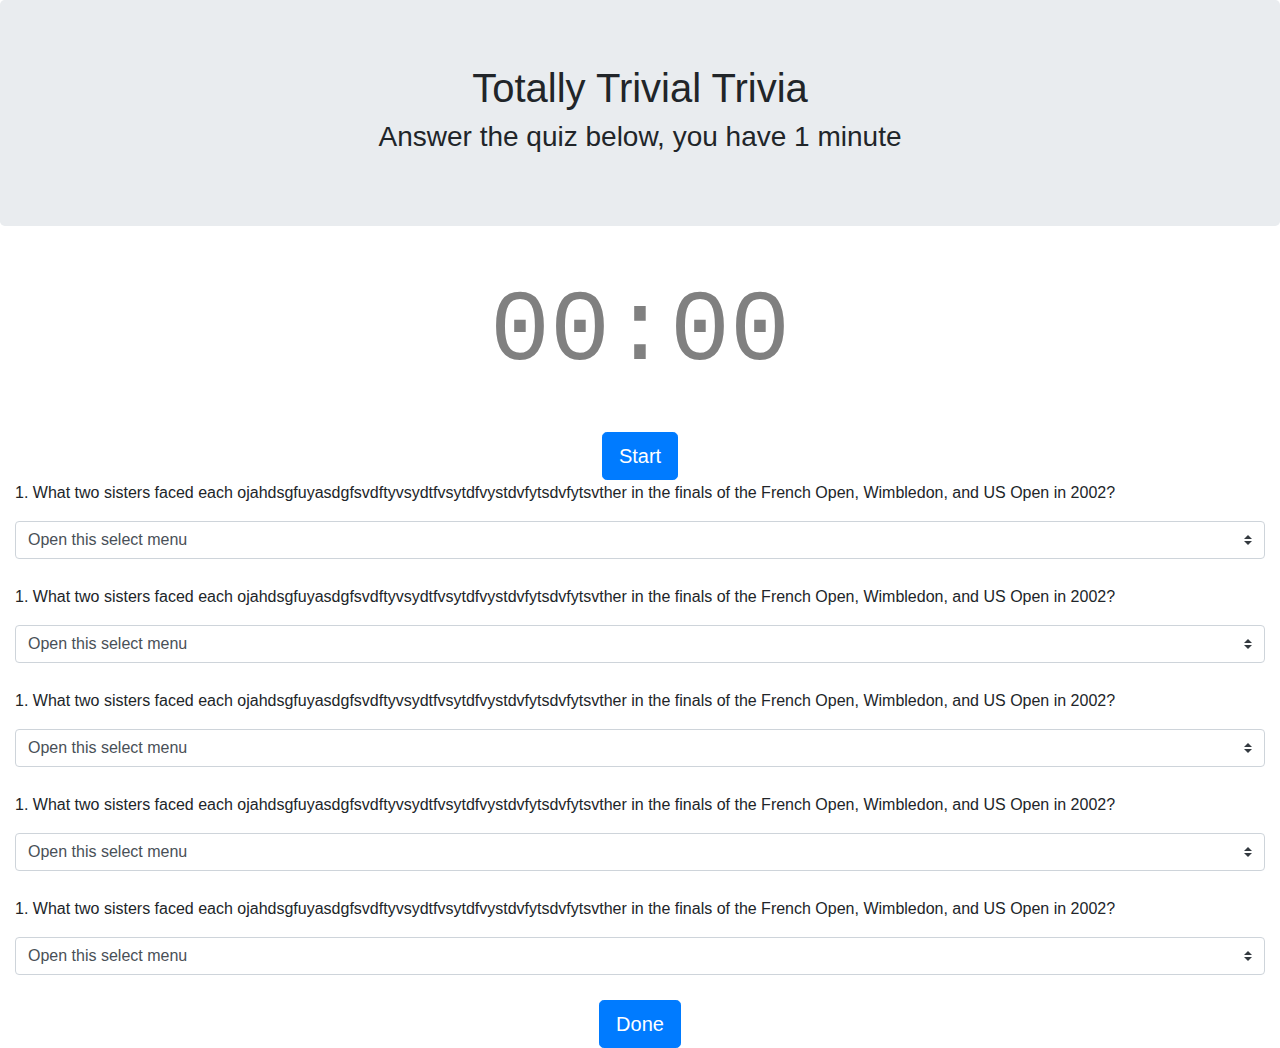
==== index.html @ 662e0940 "first changes" ====
<!DOCTYPE html>
<html lang="en">

<head>
    <meta charset="UTF-8">
    <meta name="viewport" content="width=device-width, initial-scale=1.0">
    <meta http-equiv="X-UA-Compatible" content="ie=edge">
    <title>Trivia Game</title>
    <script type="text/javascript" src="https://cdnjs.cloudflare.com/ajax/libs/jquery/3.2.1/jquery.min.js"></script>
    <link rel="stylesheet" href="https://maxcdn.bootstrapcdn.com/bootstrap/4.0.0/css/bootstrap.min.css">
    <link rel="stylesheet" type="text/css" href="assets/css/style.css">
</head>

<body>

    <script src="assets/javascript/app.js"></script>

    <div class="jumbotron">
        <h1 class="text-center">Totally Trivial Trivia</h1>
        <h3 class="text-center">Answer the quiz below, you have 1 minute</h3>
    </div>

    <div class="container">
        <div class="row">
            <div class="col-md">
            </div>
            <div class="col-md">
                <div id="display">00:00</div>
            </div>
            <div class="col-md">
            </div>
        </div>
    </div>

    <br>

    <div class="container">
            <div class="row">
                <div class="col-md">
                </div>
                <div class="col-md-auto">
                    <button type="button" id="start-quiz" class="btn btn-primary btn-lg">Start</button>
                </div>
                <div class="col-md">
                </div>
            </div>
        </div>


    <div>
        <div class="col-md-auto">
        </div>
        <div class="col-md-auto">
            <p>1. What two sisters faced each ojahdsgfuyasdgfsvdftyvsydtfvsytdfvystdvfytsdvfytsvther in the finals of
                the French Open, Wimbledon, and US Open in 2002?</p>
            <select class="custom-select">
                <option selected>Open this select menu</option>
                <option value="1">Venus and Serena Williams</option>
                <option value="2">Ana Kournikova</option>
                <option value="3">Maria Sharapova</option>
            </select>
        </div>
        <div class="col-md-auto">
        </div>
    </div>

    <br>

    <div>
        <div class="col-md-auto">
        </div>
        <div class="col-md-auto">
            <p>1. What two sisters faced each ojahdsgfuyasdgfsvdftyvsydtfvsytdfvystdvfytsdvfytsvther in the finals of
                the French Open, Wimbledon, and US Open in 2002?</p>
            <select class="custom-select">
                <option selected>Open this select menu</option>
                <option value="1">Venus and Serena Williams</option>
                <option value="2">Ana Kournikova</option>
                <option value="3">Maria Sharapova</option>
            </select>
        </div>
        <div class="col-md-auto">
        </div>
    </div>

    <br>

    <div>
        <div class="col-md-auto">
        </div>
        <div class="col-md-auto">
            <p>1. What two sisters faced each ojahdsgfuyasdgfsvdftyvsydtfvsytdfvystdvfytsdvfytsvther in the finals of
                the French Open, Wimbledon, and US Open in 2002?</p>
            <select class="custom-select">
                <option selected>Open this select menu</option>
                <option value="1">Venus and Serena Williams</option>
                <option value="2">Ana Kournikova</option>
                <option value="3">Maria Sharapova</option>
            </select>
        </div>
        <div class="col-md-auto">
        </div>
    </div>

    <br>

    <div>
        <div class="col-md-auto">
        </div>
        <div class="col-md-auto">
            <p>1. What two sisters faced each ojahdsgfuyasdgfsvdftyvsydtfvsytdfvystdvfytsdvfytsvther in the finals of
                the French Open, Wimbledon, and US Open in 2002?</p>
            <select class="custom-select">
                <option selected>Open this select menu</option>
                <option value="1">Venus and Serena Williams</option>
                <option value="2">Ana Kournikova</option>
                <option value="3">Maria Sharapova</option>
            </select>
        </div>
        <div class="col-md-auto">
        </div>
    </div>

    <br>

    <div>
        <div class="col-md-auto">
        </div>
        <div class="col-md-auto">
            <p>1. What two sisters faced each ojahdsgfuyasdgfsvdftyvsydtfvsytdfvystdvfytsdvfytsvther in the finals of
                the French Open, Wimbledon, and US Open in 2002?</p>
            <select class="custom-select">
                <option selected>Open this select menu</option>
                <option value="1">Venus and Serena Williams</option>
                <option value="2">Ana Kournikova</option>
                <option value="3">Maria Sharapova</option>
            </select>
        </div>
        <div class="col-md-auto">
        </div>
    </div>

    <br>

    <div class="container">
        <div class="row">
            <div class="col-md">
            </div>
            <div class="col-md-auto">
                <button type="button" id="done-quiz" class="btn btn-primary btn-lg">Done</button>
            </div>
            <div class="col-md">
            </div>
        </div>
    </div>

</body>

</html>
---- assets/css/style.css ----
#display {
    font-family: monospace;
    font-size: 100px;
    color: gray;
    text-align: center;
}
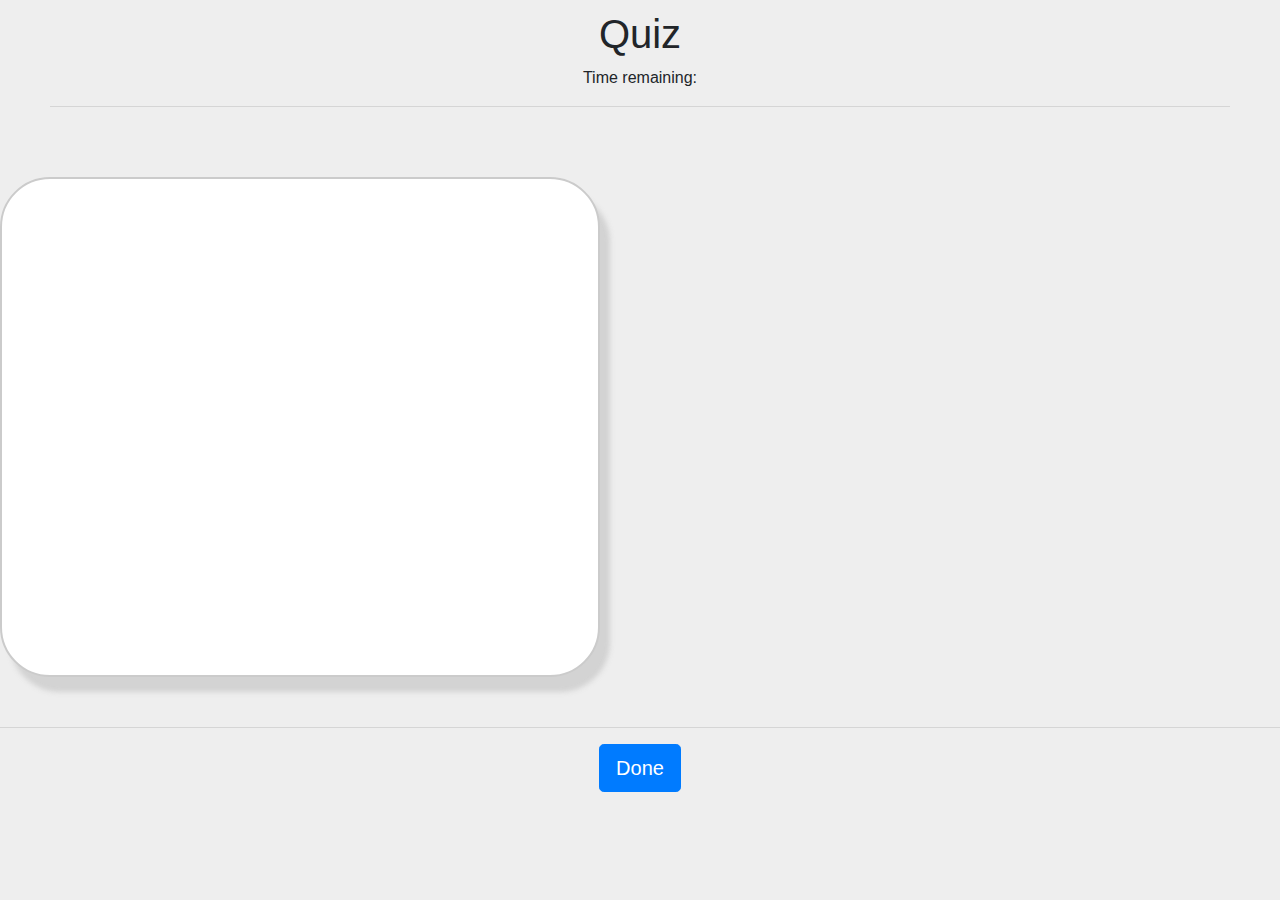
==== commit 3ca5dcd0: "updates" ====
--- a/index.html
+++ b/index.html
@@ -5,155 +5,44 @@
     <meta charset="UTF-8">
     <meta name="viewport" content="width=device-width, initial-scale=1.0">
     <meta http-equiv="X-UA-Compatible" content="ie=edge">
-    <title>Trivia Game</title>
-    <script type="text/javascript" src="https://cdnjs.cloudflare.com/ajax/libs/jquery/3.2.1/jquery.min.js"></script>
+    <title>Quiz</title>
     <link rel="stylesheet" href="https://maxcdn.bootstrapcdn.com/bootstrap/4.0.0/css/bootstrap.min.css">
     <link rel="stylesheet" type="text/css" href="assets/css/style.css">
+    <script type="text/javascript" src="https://cdnjs.cloudflare.com/ajax/libs/jquery/3.2.1/jquery.min.js"></script>
+
 </head>
 
 <body>
 
-    <script src="assets/javascript/app.js"></script>
+    <div class="container-header">
+        <h1>Quiz</h1>
 
-    <div class="jumbotron">
-        <h1 class="text-center">Totally Trivial Trivia</h1>
-        <h3 class="text-center">Answer the quiz below, you have 1 minute</h3>
+        <div id="timer">Time remaining:</div>
+        <hr style="margin-bottom: 20px">
     </div>
 
-    <div class="container">
+    <div class="grid">
+        <div id="quiz"></div>
+    </div>
+
+    <hr style="margin-top: 50px">
+
+    <div class="container-button">
         <div class="row">
             <div class="col-md">
             </div>
-            <div class="col-md">
-                <div id="display">00:00</div>
+            <div class="col-md-auto">
+                <button type="button" id="submit" class="btn btn-primary btn-lg">Done</button>
             </div>
             <div class="col-md">
             </div>
         </div>
     </div>
 
-    <br>
-
-    <div class="container">
-            <div class="row">
-                <div class="col-md">
-                </div>
-                <div class="col-md-auto">
-                    <button type="button" id="start-quiz" class="btn btn-primary btn-lg">Start</button>
-                </div>
-                <div class="col-md">
-                </div>
-            </div>
-        </div>
+    <div id="results"></div>
 
 
-    <div>
-        <div class="col-md-auto">
-        </div>
-        <div class="col-md-auto">
-            <p>1. What two sisters faced each ojahdsgfuyasdgfsvdftyvsydtfvsytdfvystdvfytsdvfytsvther in the finals of
-                the French Open, Wimbledon, and US Open in 2002?</p>
-            <select class="custom-select">
-                <option selected>Open this select menu</option>
-                <option value="1">Venus and Serena Williams</option>
-                <option value="2">Ana Kournikova</option>
-                <option value="3">Maria Sharapova</option>
-            </select>
-        </div>
-        <div class="col-md-auto">
-        </div>
-    </div>
+    <script src="assets/javascript/app-v3.js"></script>
 
-    <br>
 
-    <div>
-        <div class="col-md-auto">
-        </div>
-        <div class="col-md-auto">
-            <p>1. What two sisters faced each ojahdsgfuyasdgfsvdftyvsydtfvsytdfvystdvfytsdvfytsvther in the finals of
-                the French Open, Wimbledon, and US Open in 2002?</p>
-            <select class="custom-select">
-                <option selected>Open this select menu</option>
-                <option value="1">Venus and Serena Williams</option>
-                <option value="2">Ana Kournikova</option>
-                <option value="3">Maria Sharapova</option>
-            </select>
-        </div>
-        <div class="col-md-auto">
-        </div>
-    </div>
-
-    <br>
-
-    <div>
-        <div class="col-md-auto">
-        </div>
-        <div class="col-md-auto">
-            <p>1. What two sisters faced each ojahdsgfuyasdgfsvdftyvsydtfvsytdfvystdvfytsdvfytsvther in the finals of
-                the French Open, Wimbledon, and US Open in 2002?</p>
-            <select class="custom-select">
-                <option selected>Open this select menu</option>
-                <option value="1">Venus and Serena Williams</option>
-                <option value="2">Ana Kournikova</option>
-                <option value="3">Maria Sharapova</option>
-            </select>
-        </div>
-        <div class="col-md-auto">
-        </div>
-    </div>
-
-    <br>
-
-    <div>
-        <div class="col-md-auto">
-        </div>
-        <div class="col-md-auto">
-            <p>1. What two sisters faced each ojahdsgfuyasdgfsvdftyvsydtfvsytdfvystdvfytsdvfytsvther in the finals of
-                the French Open, Wimbledon, and US Open in 2002?</p>
-            <select class="custom-select">
-                <option selected>Open this select menu</option>
-                <option value="1">Venus and Serena Williams</option>
-                <option value="2">Ana Kournikova</option>
-                <option value="3">Maria Sharapova</option>
-            </select>
-        </div>
-        <div class="col-md-auto">
-        </div>
-    </div>
-
-    <br>
-
-    <div>
-        <div class="col-md-auto">
-        </div>
-        <div class="col-md-auto">
-            <p>1. What two sisters faced each ojahdsgfuyasdgfsvdftyvsydtfvsytdfvystdvfytsdvfytsvther in the finals of
-                the French Open, Wimbledon, and US Open in 2002?</p>
-            <select class="custom-select">
-                <option selected>Open this select menu</option>
-                <option value="1">Venus and Serena Williams</option>
-                <option value="2">Ana Kournikova</option>
-                <option value="3">Maria Sharapova</option>
-            </select>
-        </div>
-        <div class="col-md-auto">
-        </div>
-    </div>
-
-    <br>
-
-    <div class="container">
-        <div class="row">
-            <div class="col-md">
-            </div>
-            <div class="col-md-auto">
-                <button type="button" id="done-quiz" class="btn btn-primary btn-lg">Done</button>
-            </div>
-            <div class="col-md">
-            </div>
-        </div>
-    </div>
-
-</body>
-
-</html>+</body>--- a/assets/css/style.css
+++ b/assets/css/style.css
@@ -1,6 +1,69 @@
+body {
+    background-color: #eeeeee;
+}
+
 #display {
     font-family: monospace;
     font-size: 100px;
     color: gray;
     text-align: center;
+}
+
+.container-header {
+    text-align: center;
+    margin: auto;
+    padding: 10px 50px 50px 50px;
+   
+}
+
+.grid {
+    width: 600px;
+    height: 500px;
+    margin: o auto;
+    background-color: #fff;
+    padding: 10px 50px 50px 50px;
+    border-radius: 50px;
+    border: 2px solid #cbcbcb;
+    box-shadow: 10px 15px 5px #cbcbcbcb;
+}
+
+.question {
+    font-weight: 600;
+}
+
+.answers {
+    margin-bottom: 20px;
+} 
+
+
+  .grid #question {
+    font-family: sans-serif;
+    font-size: 30px;
+    color: black
+}
+
+.buttons {
+    margin-top: 30px;
+}
+
+
+#btn0, #btn1, #btn2, #btn3 {
+    background-color: #22bb22;
+    width: 250px;
+    font-size: 20px;
+    color: #fff;
+    border: 1px solid #11dd33;
+    border-radius: 50px;
+    margin: 10px 40px 10px 0px;
+    padding: 10px 10px;
+}
+
+
+#btn0:hover, #btn1:hover, #btn2:hover, #btn3:hover {
+}
+
+
+#progress {
+    color: #22bb22;
+    font-size: 10px;
 }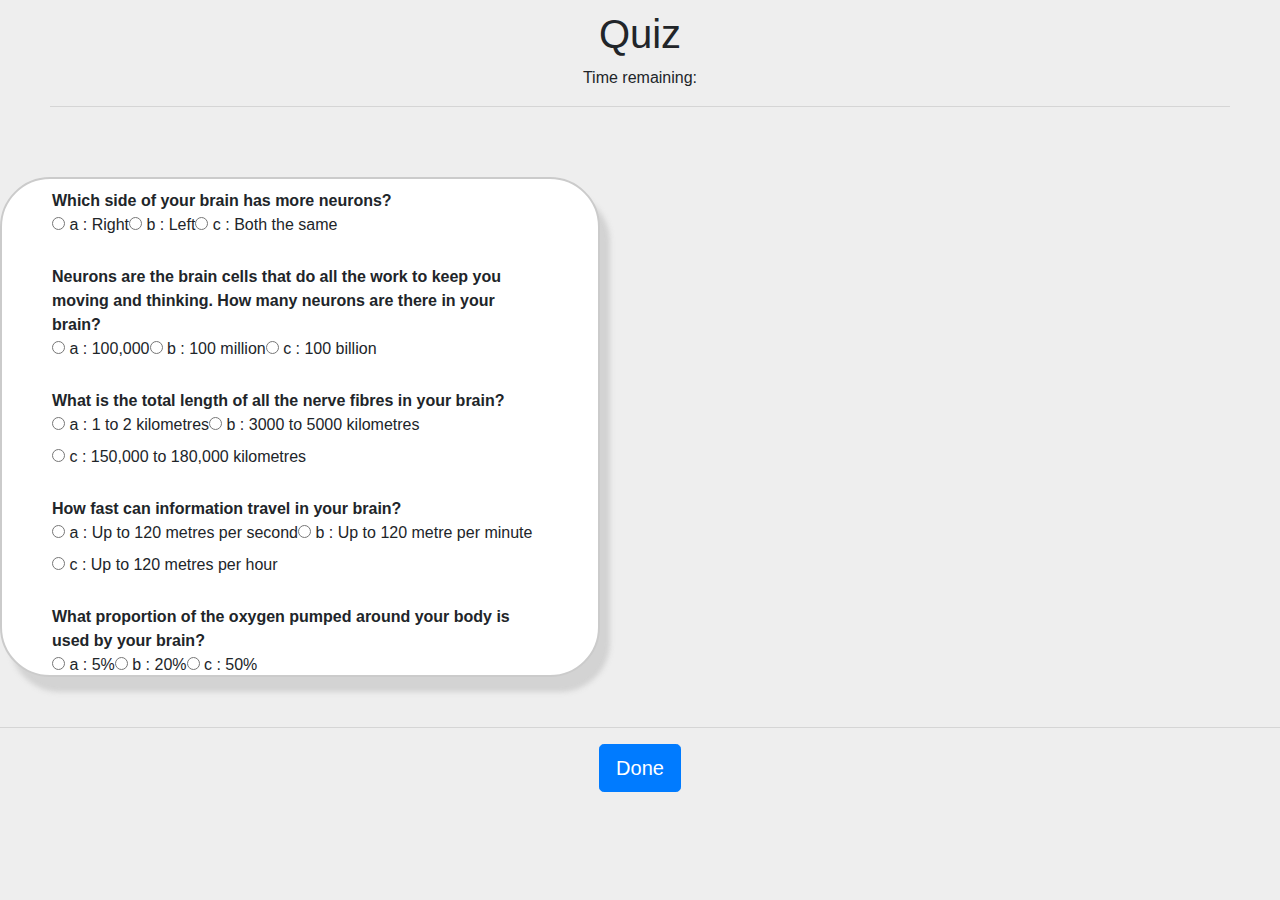
==== commit e0e226ed: "faltaba cambiar el url" ====
--- a/index.html
+++ b/index.html
@@ -42,7 +42,7 @@
     <div id="results"></div>
 
 
-    <script src="assets/javascript/app-v3.js"></script>
+    <script src="assets/javascript/app.js"></script>
 
 
 </body>